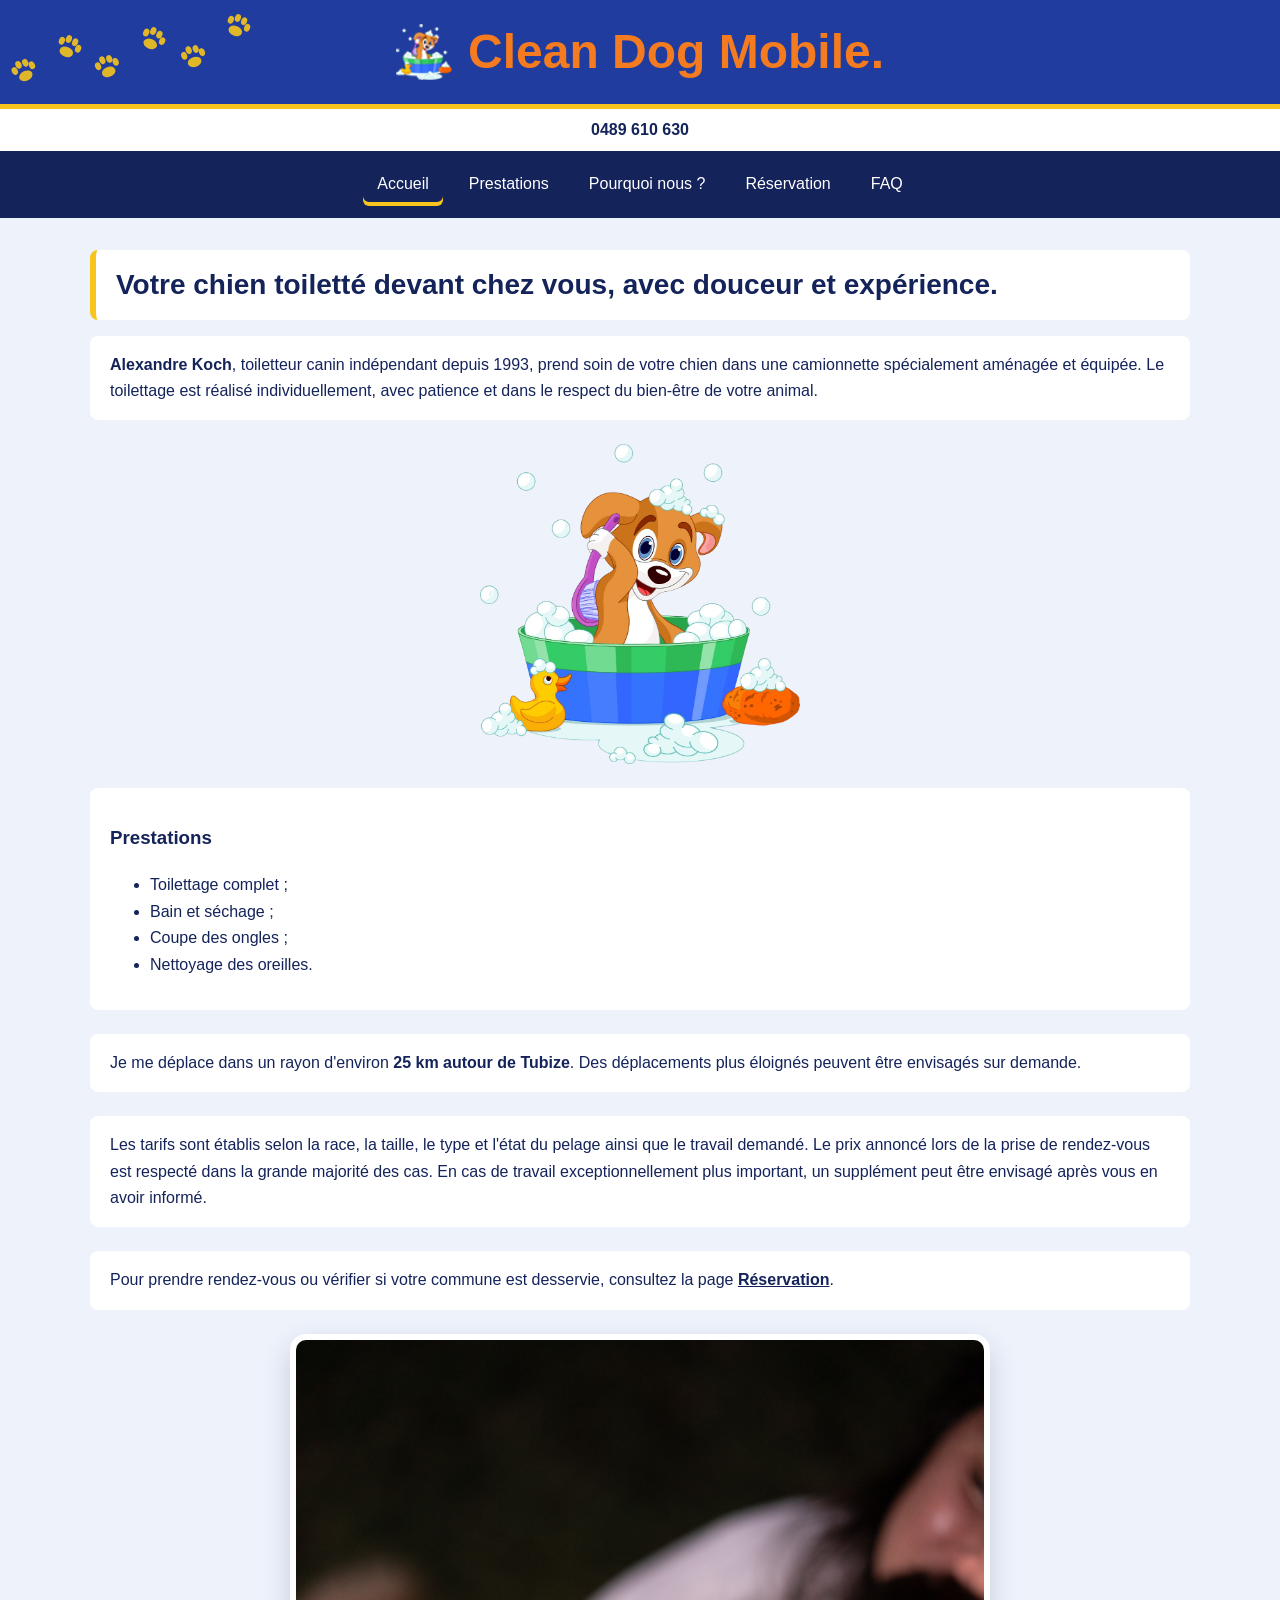
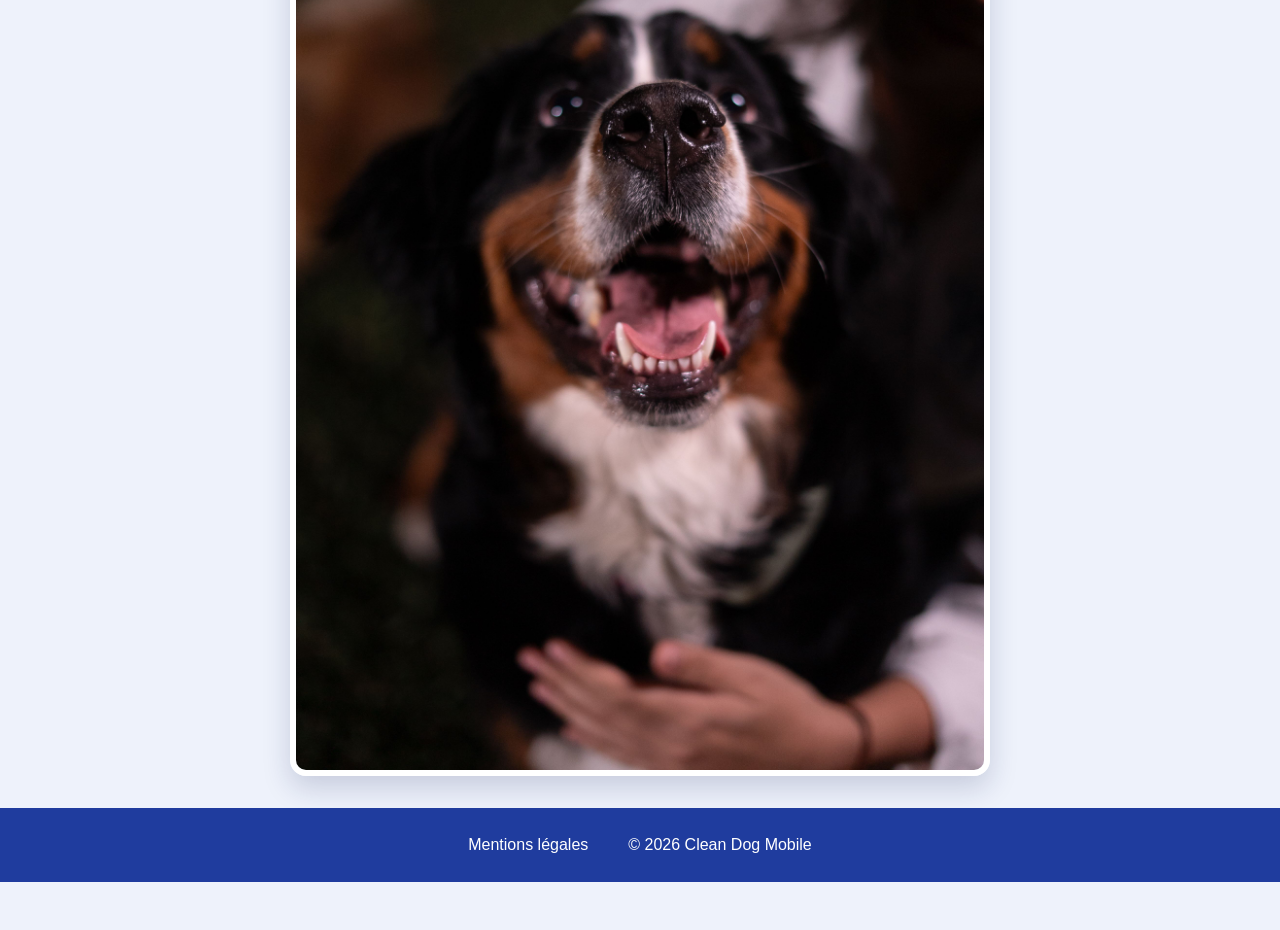
==== index.html @ 3c56d8d0 "Add files via upload" ====
<!DOCTYPE html>
<html lang="fr">
<head>
    <meta charset="UTF-8">
    <meta name="viewport" content="width=device-width, initial-scale=1.0">
    <link rel="icon" type="image/png" sizes="48x48" href="IMG/favicon.png">
    <link rel="stylesheet" href="style.css">
    <title>Clean Dog Mobile — Toilettage canin à domicile</title>
</head>
<body>
    <header>
        <h1 class="titre"><img class="mascotte-entete" src="IMG/favicon.png" alt="">Clean Dog Mobile.</h1>
        <a class="telephone-entete" href="tel:+32489610630">0489 610 630</a>
        <nav class="navigation" aria-label="Navigation principale">
            <a href="index.html" aria-current="page">Accueil</a>
            <a href="prestations.html">Prestations</a>
            <a href="pourquoi.html">Pourquoi nous ?</a>
            <a href="reservation.html">Réservation</a>
            <a href="faq.html">FAQ</a>
        </nav>
    </header>
    <main>
        <h2 class="sous-titre">Votre chien toiletté devant chez vous, avec douceur et expérience.</h2>
        <p class="paragraphe"><strong>Alexandre Koch</strong>, toiletteur canin indépendant depuis 1993, prend soin de votre chien dans une camionnette spécialement aménagée et équipée. Le toilettage est réalisé individuellement, avec patience et dans le respect du bien-être de votre animal.</p>
        <img class="logo" src="IMG/Logo%20transparent.png" alt="Logo Clean Dog Mobile : un chien dans son bain">
        <section class="paragraphe">
            <h3>Prestations</h3>
            <ul>
                <li>Toilettage complet ;</li>
                <li>Bain et séchage ;</li>
                <li>Coupe des ongles ;</li>
                <li>Nettoyage des oreilles.</li>
            </ul>
        </section>
        <p class="paragraphe">Je me déplace dans un rayon d'environ <strong>25 km autour de Tubize</strong>. Des déplacements plus éloignés peuvent être envisagés sur demande.</p>
        <p class="paragraphe">Les tarifs sont établis selon la race, la taille, le type et l'état du pelage ainsi que le travail demandé. Le prix annoncé lors de la prise de rendez-vous est respecté dans la grande majorité des cas. En cas de travail exceptionnellement plus important, un supplément peut être envisagé après vous en avoir informé.</p>
        <p class="paragraphe">Pour prendre rendez-vous ou vérifier si votre commune est desservie, consultez la page <a href="reservation.html">Réservation</a>.</p>
        <img class="image" src="IMG/pexels-ivan-garfias-893137719-30166884.jpg" alt="Un chien toiletté" width="500" height="300">
    </main>
    <a class="appel-mobile" href="tel:+32489610630" aria-label="Appeler Clean Dog Mobile au 0489 610 630">Appeler — 0489 610 630</a>
    <footer class="pied-page">
        <a href="mentions.html">Mentions légales</a>
        <span class="copyright">© 2026 Clean Dog Mobile</span>
    </footer>
</body>
</html>
---- style.css ----
:root {
    --bleu-nuit: #14235A;
    --bleu: #1F3C9E;
    --jaune: #F7C51E;
    --orange: #F47B20;
    --fond: #EEF2FB;
    --blanc: #FFFFFF;
}

* {
    box-sizing: border-box;
}

body {
    margin: 0;
    min-height: 100vh;
    padding: 0 0 48px;
    background: var(--fond);
    color: var(--bleu-nuit);
    font-family: "Trebuchet MS", Arial, sans-serif;
    font-size: 16px;
    line-height: 1.65;
}

.titre {
    display: flex;
    align-items: center;
    justify-content: center;
    gap: 16px;
    margin: 0;
    padding: 24px 16px;
    position: relative;
    background: var(--bleu);
    border-bottom: 5px solid var(--jaune);
    color: var(--orange);
    font-size: 48px;
    line-height: 1.15;
    text-align: center;
}

.mascotte-entete {
    width: 56px;
    height: 56px;
    flex: 0 0 auto;
    object-fit: contain;
}

.titre::after {
    content: "";
    position: absolute;
    top: 0;
    left: 0;
    width: 260px;
    max-width: 42%;
    height: 100%;
    pointer-events: none;
    background: url("IMG/trace-pattes.svg") left center / 100% 100% no-repeat;
    opacity: 0.9;
}

.sous-titre {
    width: 90%;
    max-width: 1100px;
    margin: 32px auto 16px;
    padding: 16px 20px;
    background: #FFFFFF;
    border-left: 6px solid #F7C51E;
    border-radius: 8px;
    color: #14235A;
    font-size: 28px;
    line-height: 1.35;
}

.navigation {
    display: flex;
    justify-content: center;
    gap: 12px;
    flex-wrap: wrap;
    padding: 12px 16px;
    background: var(--bleu-nuit);
}

.telephone-entete {
    display: block;
    padding: 8px 16px;
    background: #FFFFFF;
    color: #14235A;
    font-weight: bold;
    text-align: center;
    text-decoration: none;
}

.telephone-entete:hover,
.telephone-entete:focus {
    text-decoration: underline;
}

.navigation a,
.pied-page a {
    display: inline-block;
    padding: 8px 14px;
    border-radius: 6px;
    color: #FFFFFF;
    text-decoration: none;
}

.navigation a:hover,
.navigation a:focus,
.pied-page a:hover,
.pied-page a:focus {
    background: #1F3C9E;
    text-decoration: underline;
}

.navigation a[aria-current="page"] {
    box-shadow: inset 0 -4px 0 #F7C51E;
}

.pied-page a[aria-current="page"] {
    box-shadow: inset 0 -4px 0 #F7C51E;
}

.contenu-page {
    width: 90%;
    max-width: 1100px;
    margin: 0 auto;
}

.contenu-page .sous-titre {
    width: 100%;
}

.carte {
    margin: 16px 0;
    padding: 20px;
    background: #FFFFFF;
    border-radius: 8px;
}

.carte h3 {
    margin-top: 0;
    color: #14235A;
}

.carte a:not(.bouton-appel),
.paragraphe a {
    color: #14235A;
    font-weight: bold;
    text-decoration: underline;
}

.bouton-appel {
    display: flex;
    flex-direction: column;
    align-items: center;
    width: 100%;
    margin: 12px 0;
    padding: 18px 20px;
    border: 3px solid #F47B20;
    border-radius: 10px;
    background: #F47B20;
    color: #14235A;
    font-weight: bold;
    text-align: center;
    text-decoration: none;
}

.appel-intro {
    margin-top: 0;
    font-size: 22px;
    font-weight: bold;
    text-align: center;
}

.appel-legende {
    font-size: 18px;
    text-transform: uppercase;
}

.numero-telephone {
    font-size: 42px;
    line-height: 1.2;
}

.bouton-appel:hover,
.bouton-appel:focus {
    background: #F7C51E;
}

.bouton-appel:focus-visible {
    outline: 3px solid #14235A;
    outline-offset: 4px;
}

.etapes-reservation li,
.carte li {
    margin-bottom: 8px;
    padding-left: 4px;
}

.etapes-reservation li::marker {
    color: #1F3C9E;
    font-weight: bold;
}

.informations-pratiques {
    padding: 12px 16px;
    border-left: 5px solid #F7C51E;
    background: #EEF2FB;
}

.note-a-completer {
    padding: 14px 18px;
    border-left: 5px solid #F7C51E;
    background: #FFFFFF;
}

.faq-liste {
    margin: 16px 0;
}

.faq-item {
    margin: 12px 0;
    padding: 16px 20px;
    border-left: 5px solid #F7C51E;
    border-radius: 8px;
    background: #FFFFFF;
}

.faq-item summary {
    color: #14235A;
    font-size: 18px;
    font-weight: bold;
    cursor: pointer;
}

.faq-item summary::marker {
    color: #1F3C9E;
}

.faq-item p {
    margin-bottom: 0;
}

.pied-page {
    display: flex;
    justify-content: center;
    gap: 12px;
    flex-wrap: wrap;
    margin-top: 32px;
    padding: 16px;
    background: var(--bleu);
}

.copyright {
    display: inline-block;
    padding: 8px 14px;
    color: #FFFFFF;
}

.paragraphe {
    width: 90%;
    max-width: 1100px;
    margin: 16px auto 24px;
    padding: 16px 20px;
    background: #FFFFFF;
    border-radius: 8px;
    color: #14235A;
}

.image {
    display: block;
    width: 90%;
    max-width: 700px;
    height: auto;
    margin: 24px auto;
    border: 6px solid #FFFFFF;
    border-radius: 16px;
    box-shadow: 0 12px 28px rgb(20 35 90 / 18%);
    object-fit: cover;
}

.logo {
    display: block;
    width: min(80%, 320px);
    height: auto;
    margin: 8px auto 24px;
}

.intro-page {
    margin: 16px 0 24px;
    text-align: center;
}

.prestation-grille,
.arguments-grille {
    display: grid;
    grid-template-columns: repeat(auto-fit, minmax(240px, 1fr));
    gap: 20px;
    margin: 24px 0;
}

.prestation-carte,
.argument-carte {
    padding: 20px;
    border-radius: 10px;
    background: #FFFFFF;
    box-shadow: 0 8px 20px rgb(20 35 90 / 10%);
}

.prestation-carte h3,
.argument-carte h3 {
    margin: 12px 0 8px;
}

.prestation-carte p,
.argument-carte p {
    margin: 0;
}

.prestation-visuel {
    display: grid;
    min-height: 160px;
    place-items: center;
    border-radius: 8px;
    background: #EEF2FB;
}

.prestation-illustration {
    display: block;
    width: 180px;
    max-width: 90%;
    height: 140px;
    object-fit: contain;
}

.argument-numero {
    display: inline-grid;
    width: 42px;
    height: 42px;
    place-items: center;
    border-radius: 50%;
    background: #F7C51E;
    color: #14235A;
    font-weight: bold;
}

.bandeau-races {
    margin: 28px 0;
    padding: 18px;
    border-radius: 8px;
    background: #1F3C9E;
    color: #FFFFFF;
    font-size: 24px;
    text-align: center;
}

.experience h2 {
    margin-top: 0;
}

.appel-mobile {
    display: none;
}

@media (max-width: 600px) {
    body {
        padding-bottom: calc(88px + env(safe-area-inset-bottom));
    }

    .titre {
        gap: 8px;
        padding: 16px 12px;
        font-size: 32px;
    }

    .mascotte-entete {
        width: 40px;
        height: 40px;
    }

    .titre::after {
        opacity: 0.35;
    }

    .sous-titre,
    .paragraphe,
    .contenu-page {
        width: 90%;
    }

    .sous-titre {
        font-size: 22px;
    }

    .bouton-appel {
        padding: 16px 12px;
    }

    .numero-telephone {
        font-size: 34px;
    }

    .appel-intro {
        font-size: 19px;
    }

    .carte {
        padding: 16px;
    }

    .appel-mobile {
        position: fixed;
        z-index: 10;
        right: 16px;
        bottom: calc(12px + env(safe-area-inset-bottom));
        left: 16px;
        display: block;
        padding: 12px 16px;
        border: 2px solid var(--bleu-nuit);
        border-radius: 8px;
        background: var(--orange);
        color: var(--bleu-nuit);
        font-weight: bold;
        text-align: center;
        text-decoration: none;
    }

    .appel-mobile:focus-visible {
        outline: 3px solid var(--bleu-nuit);
        outline-offset: 3px;
    }
}
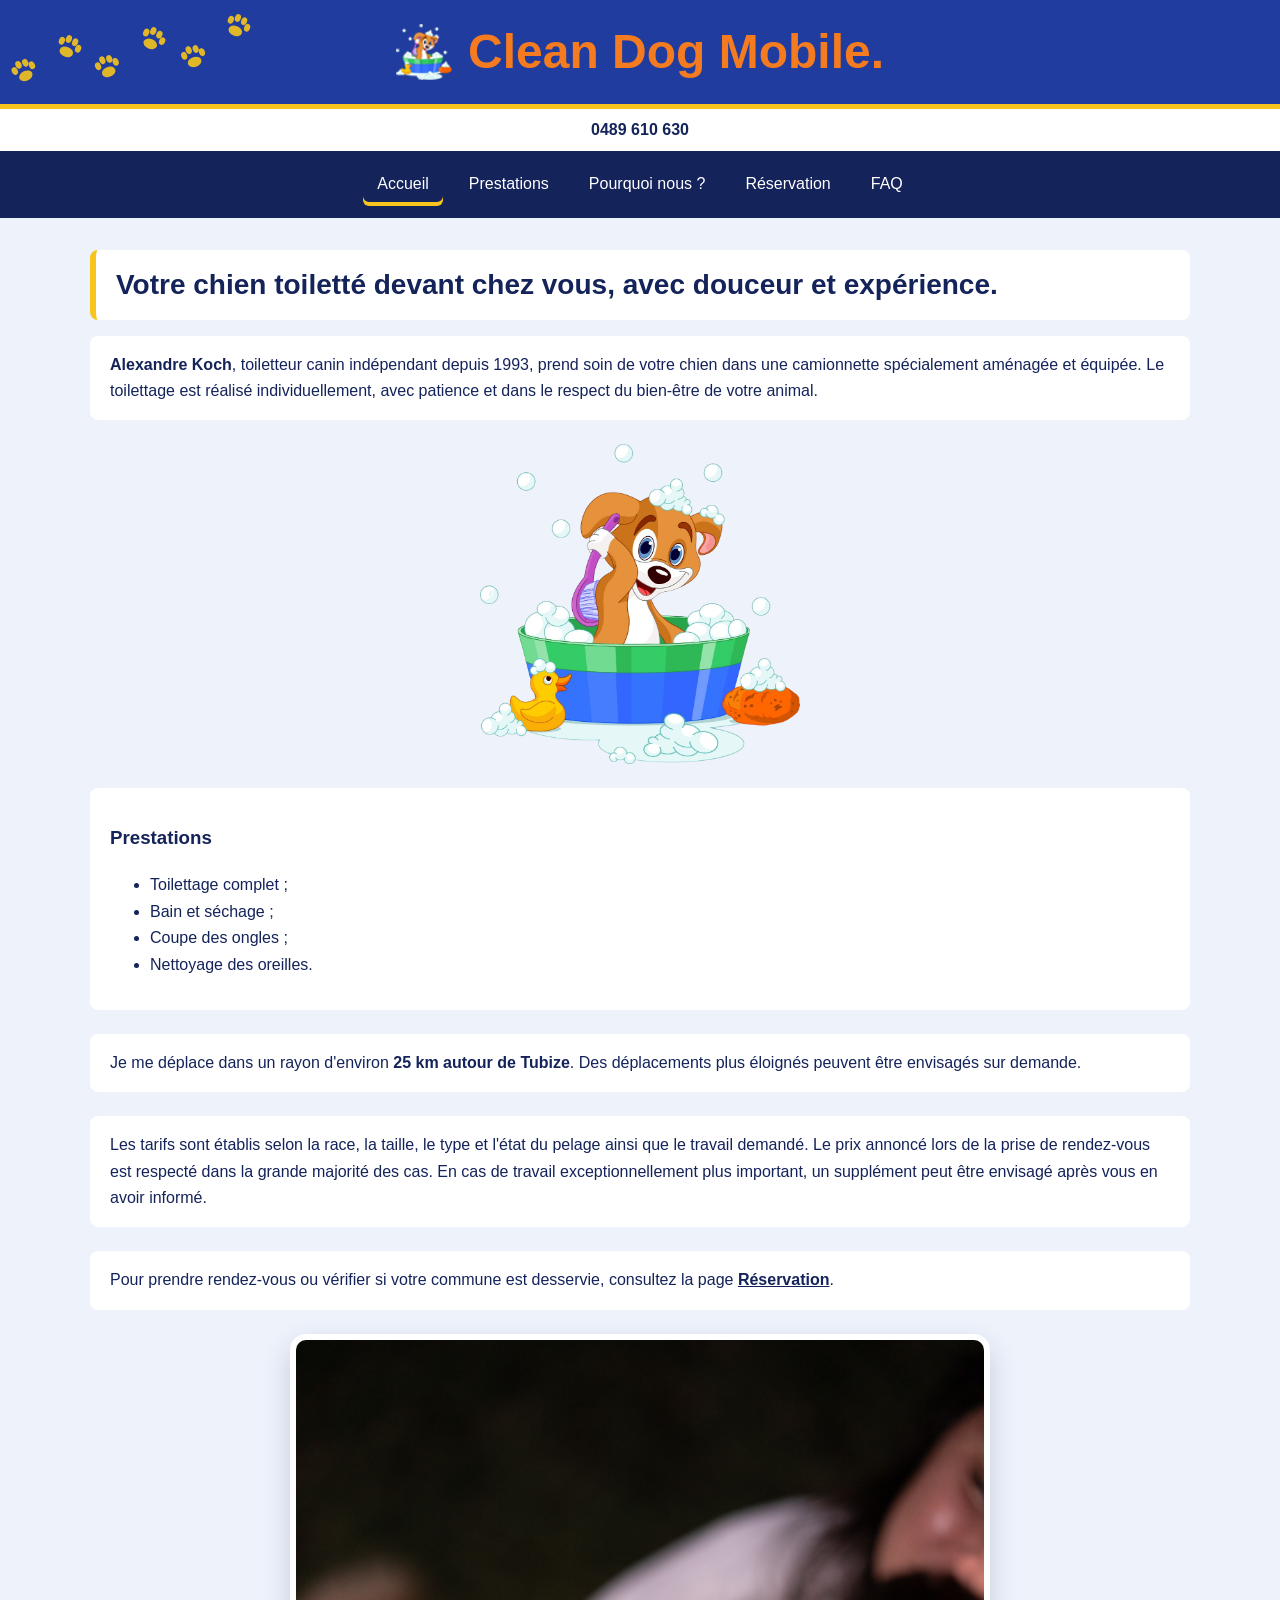
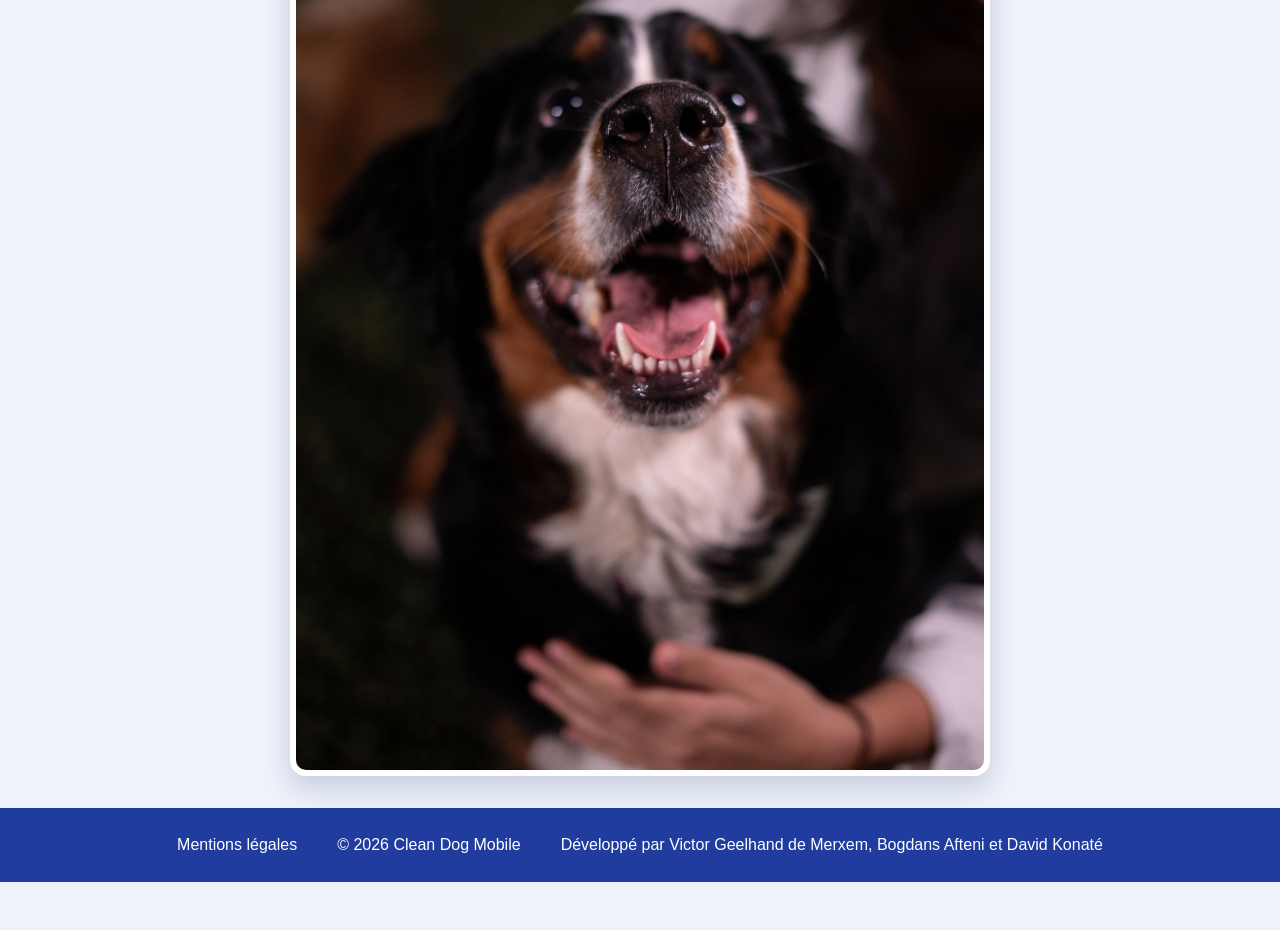
==== commit 7510f9e0: "Add files via upload" ====
--- a/index.html
+++ b/index.html
@@ -41,6 +41,7 @@
     <footer class="pied-page">
         <a href="mentions.html">Mentions légales</a>
         <span class="copyright">© 2026 Clean Dog Mobile</span>
+        <span class="credits">Développé par Victor Geelhand de Merxem, Bogdans Afteni et David Konaté</span>
     </footer>
 </body>
 </html>
--- a/style.css
+++ b/style.css
@@ -1,3 +1,4 @@
+/* Couleurs réutilisées sur tout le site. */
 :root {
     --bleu-nuit: #14235A;
     --bleu: #1F3C9E;
@@ -7,10 +8,12 @@
     --blanc: #FFFFFF;
 }
 
+/* Les tailles incluent aussi les bordures et les marges intérieures. */
 * {
     box-sizing: border-box;
 }
 
+/* Style général des pages : fond, texte et espace pour le bas de page. */
 body {
     margin: 0;
     min-height: 100vh;
@@ -22,6 +25,7 @@
     line-height: 1.65;
 }
 
+/* Grand titre du haut de page. */
 .titre {
     display: flex;
     align-items: center;
@@ -38,6 +42,7 @@
     text-align: center;
 }
 
+/* Taille et place de la petite image dans le titre. */
 .mascotte-entete {
     width: 56px;
     height: 56px;
@@ -45,6 +50,7 @@
     object-fit: contain;
 }
 
+/* Décoration en forme de traces de pattes derrière le titre. */
 .titre::after {
     content: "";
     position: absolute;
@@ -58,6 +64,7 @@
     opacity: 0.9;
 }
 
+/* Titre placé au-dessus du contenu de chaque page. */
 .sous-titre {
     width: 90%;
     max-width: 1100px;
@@ -71,6 +78,7 @@
     line-height: 1.35;
 }
 
+/* Menu principal : liens centrés et répartis sur plusieurs lignes si besoin. */
 .navigation {
     display: flex;
     justify-content: center;
@@ -80,6 +88,7 @@
     background: var(--bleu-nuit);
 }
 
+/* Numéro de téléphone affiché sous le titre. */
 .telephone-entete {
     display: block;
     padding: 8px 16px;
@@ -90,11 +99,13 @@
     text-decoration: none;
 }
 
+/* Souligne le numéro quand on le survole ou le sélectionne au clavier. */
 .telephone-entete:hover,
 .telephone-entete:focus {
     text-decoration: underline;
 }
 
+/* Style partagé par les liens du menu et du pied de page. */
 .navigation a,
 .pied-page a {
     display: inline-block;
@@ -104,6 +115,7 @@
     text-decoration: none;
 }
 
+/* Change le fond des liens au survol ou quand on les sélectionne. */
 .navigation a:hover,
 .navigation a:focus,
 .pied-page a:hover,
@@ -112,24 +124,29 @@
     text-decoration: underline;
 }
 
+/* Marque le lien de la page actuelle dans le menu. */
 .navigation a[aria-current="page"] {
     box-shadow: inset 0 -4px 0 #F7C51E;
 }
 
+/* Marque le lien actuel si le pied de page en contient un. */
 .pied-page a[aria-current="page"] {
     box-shadow: inset 0 -4px 0 #F7C51E;
 }
 
+/* Centre le contenu des pages et limite sa largeur sur les grands écrans. */
 .contenu-page {
     width: 90%;
     max-width: 1100px;
     margin: 0 auto;
 }
 
+/* Le sous-titre prend toute la largeur de la zone de contenu. */
 .contenu-page .sous-titre {
     width: 100%;
 }
 
+/* Carte blanche utilisée pour présenter des informations. */
 .carte {
     margin: 16px 0;
     padding: 20px;
@@ -137,11 +154,13 @@
     border-radius: 8px;
 }
 
+/* Titre à l'intérieur d'une carte. */
 .carte h3 {
     margin-top: 0;
     color: #14235A;
 }
 
+/* Liens faciles à repérer dans les cartes et les paragraphes. */
 .carte a:not(.bouton-appel),
 .paragraphe a {
     color: #14235A;
@@ -149,6 +168,7 @@
     text-decoration: underline;
 }
 
+/* Grand bouton pour appeler, avec son texte centré. */
 .bouton-appel {
     display: flex;
     flex-direction: column;
@@ -165,6 +185,7 @@
     text-decoration: none;
 }
 
+/* Texte d'introduction au-dessus du numéro d'appel. */
 .appel-intro {
     margin-top: 0;
     font-size: 22px;
@@ -172,53 +193,63 @@
     text-align: center;
 }
 
+/* Texte qui présente le numéro de téléphone. */
 .appel-legende {
     font-size: 18px;
     text-transform: uppercase;
 }
 
+/* Numéro de téléphone affiché en grand. */
 .numero-telephone {
     font-size: 42px;
     line-height: 1.2;
 }
 
+/* Le bouton d'appel change de couleur au survol ou à la sélection. */
 .bouton-appel:hover,
 .bouton-appel:focus {
     background: #F7C51E;
 }
 
+/* Contour visible quand le bouton est sélectionné au clavier. */
 .bouton-appel:focus-visible {
     outline: 3px solid #14235A;
     outline-offset: 4px;
 }
 
+/* Aère les étapes et les listes dans les cartes. */
 .etapes-reservation li,
 .carte li {
     margin-bottom: 8px;
     padding-left: 4px;
 }
 
+/* Met en évidence les numéros des étapes. */
 .etapes-reservation li::marker {
     color: #1F3C9E;
     font-weight: bold;
 }
 
+/* Bloc qui met en avant les informations pratiques. */
 .informations-pratiques {
     padding: 12px 16px;
     border-left: 5px solid #F7C51E;
     background: #EEF2FB;
 }
 
+/* Bloc qui signale une note à compléter. */
 .note-a-completer {
     padding: 14px 18px;
     border-left: 5px solid #F7C51E;
     background: #FFFFFF;
 }
 
+/* Ajoute de l'espace autour de la liste des questions fréquentes. */
 .faq-liste {
     margin: 16px 0;
 }
 
+/* Présente chaque question fréquente dans une carte. */
 .faq-item {
     margin: 12px 0;
     padding: 16px 20px;
@@ -227,6 +258,7 @@
     background: #FFFFFF;
 }
 
+/* Rend les questions plus visibles et indique qu'on peut cliquer dessus. */
 .faq-item summary {
     color: #14235A;
     font-size: 18px;
@@ -234,14 +266,17 @@
     cursor: pointer;
 }
 
+/* Colore la flèche qui ouvre ou ferme une question. */
 .faq-item summary::marker {
     color: #1F3C9E;
 }
 
+/* Évite un espace en trop après la réponse. */
 .faq-item p {
     margin-bottom: 0;
 }
 
+/* Barre du bas : centre les liens et passe à la ligne si nécessaire. */
 .pied-page {
     display: flex;
     justify-content: center;
@@ -252,12 +287,15 @@
     background: var(--bleu);
 }
 
-.copyright {
+/* Texte du copyright et noms des personnes qui ont créé le site. */
+.copyright,
+.credits {
     display: inline-block;
     padding: 8px 14px;
     color: #FFFFFF;
 }
 
+/* Bloc blanc pour le texte courant, centré et limité en largeur. */
 .paragraphe {
     width: 90%;
     max-width: 1100px;
@@ -268,6 +306,7 @@
     color: #14235A;
 }
 
+/* Image centrée, adaptée à l'écran et encadrée. */
 .image {
     display: block;
     width: 90%;
@@ -280,6 +319,7 @@
     object-fit: cover;
 }
 
+/* Logo centré, avec une taille limitée. */
 .logo {
     display: block;
     width: min(80%, 320px);
@@ -287,11 +327,13 @@
     margin: 8px auto 24px;
 }
 
+/* Espacement et alignement du texte d'introduction d'une page. */
 .intro-page {
     margin: 16px 0 24px;
     text-align: center;
 }
 
+/* Présente les prestations et les arguments sous forme de grille. */
 .prestation-grille,
 .arguments-grille {
     display: grid;
@@ -300,6 +342,7 @@
     margin: 24px 0;
 }
 
+/* Apparence des cartes de prestation et des arguments. */
 .prestation-carte,
 .argument-carte {
     padding: 20px;
@@ -308,16 +351,19 @@
     box-shadow: 0 8px 20px rgb(20 35 90 / 10%);
 }
 
+/* Espacement des titres dans les cartes. */
 .prestation-carte h3,
 .argument-carte h3 {
     margin: 12px 0 8px;
 }
 
+/* Retire la marge sous le texte des cartes. */
 .prestation-carte p,
 .argument-carte p {
     margin: 0;
 }
 
+/* Zone de fond derrière chaque illustration de prestation. */
 .prestation-visuel {
     display: grid;
     min-height: 160px;
@@ -326,6 +372,7 @@
     background: #EEF2FB;
 }
 
+/* Taille de l'illustration, sans la déformer. */
 .prestation-illustration {
     display: block;
     width: 180px;
@@ -334,6 +381,7 @@
     object-fit: contain;
 }
 
+/* Affiche le numéro d'un argument dans un cercle. */
 .argument-numero {
     display: inline-grid;
     width: 42px;
@@ -345,6 +393,7 @@
     font-weight: bold;
 }
 
+/* Bandeau coloré qui annonce les races de chiens acceptées. */
 .bandeau-races {
     margin: 28px 0;
     padding: 18px;
@@ -355,60 +404,74 @@
     text-align: center;
 }
 
+/* Retire l'espace au-dessus du titre de la partie expérience. */
 .experience h2 {
     margin-top: 0;
 }
 
+/* Le bouton d'appel mobile reste caché sur les grands écrans. */
 .appel-mobile {
     display: none;
 }
 
+/* Ajustements pour les écrans de téléphone. */
 @media (max-width: 600px) {
+    /* Réserve de la place en bas pour le bouton d'appel fixe. */
     body {
         padding-bottom: calc(88px + env(safe-area-inset-bottom));
     }
 
+    /* Réduit le titre pour qu'il tienne sur un petit écran. */
     .titre {
         gap: 8px;
         padding: 16px 12px;
         font-size: 32px;
     }
 
+    /* Réduit la mascotte dans le titre sur téléphone. */
     .mascotte-entete {
         width: 40px;
         height: 40px;
     }
 
+    /* Rend la décoration moins visible sur le petit écran. */
     .titre::after {
         opacity: 0.35;
     }
 
+    /* Garde les blocs de contenu à une largeur confortable. */
     .sous-titre,
     .paragraphe,
     .contenu-page {
         width: 90%;
     }
 
+    /* Réduit la taille des sous-titres sur téléphone. */
     .sous-titre {
         font-size: 22px;
     }
 
+    /* Adapte les marges intérieures du bouton d'appel. */
     .bouton-appel {
         padding: 16px 12px;
     }
 
+    /* Réduit le numéro pour qu'il ne déborde pas de l'écran. */
     .numero-telephone {
         font-size: 34px;
     }
 
+    /* Réduit le texte d'introduction de l'appel. */
     .appel-intro {
         font-size: 19px;
     }
 
+    /* Réduit l'espace intérieur des cartes. */
     .carte {
         padding: 16px;
     }
 
+    /* Affiche un bouton d'appel fixe en bas de l'écran du téléphone. */
     .appel-mobile {
         position: fixed;
         z-index: 10;
@@ -426,6 +489,7 @@
         text-decoration: none;
     }
 
+    /* Rend le bouton mobile repérable quand on le sélectionne au clavier. */
     .appel-mobile:focus-visible {
         outline: 3px solid var(--bleu-nuit);
         outline-offset: 3px;
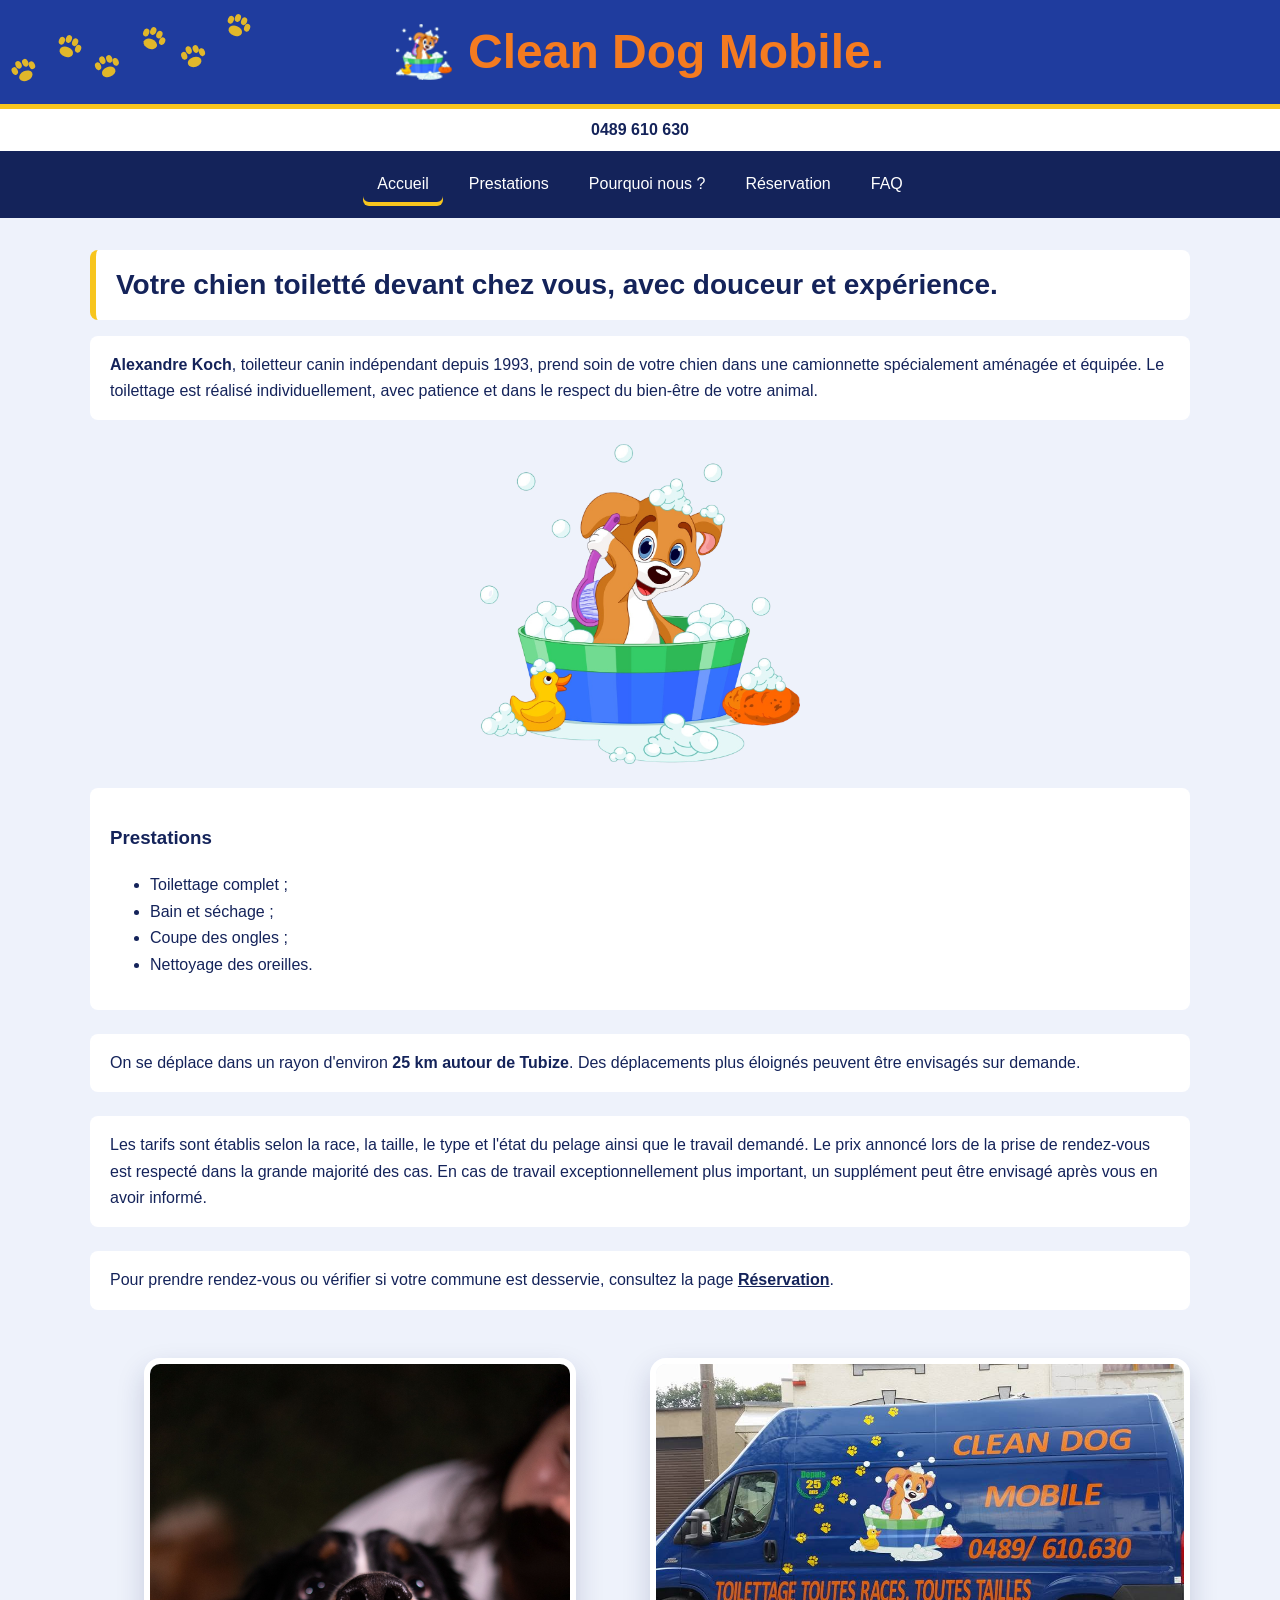
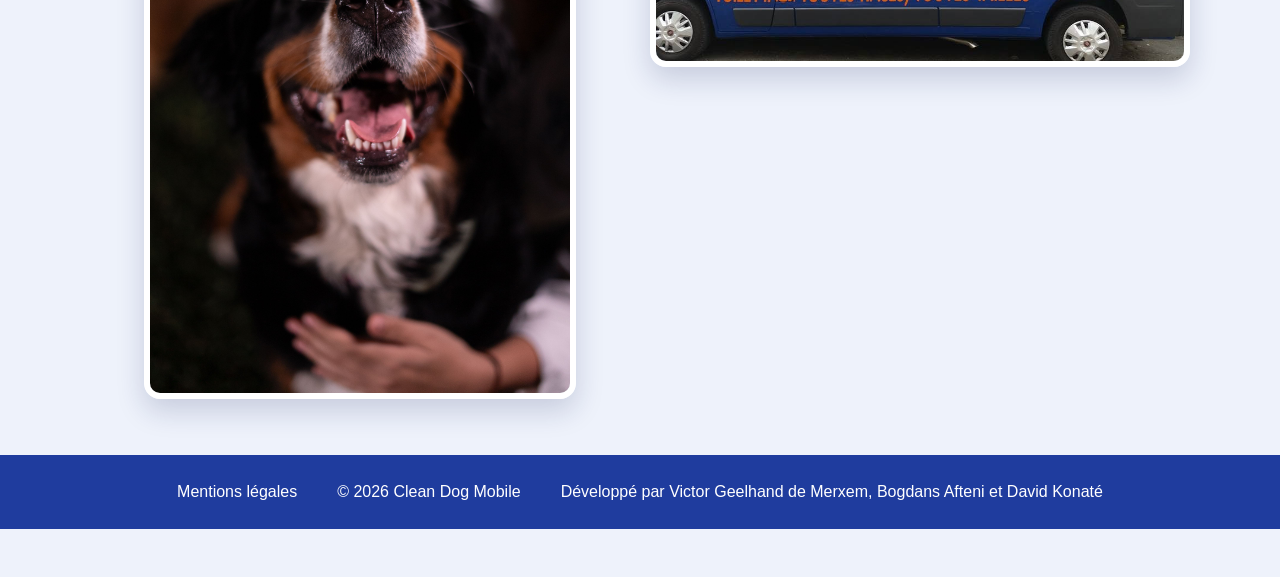
==== commit cff7cf1c: "Add files via upload" ====
--- a/index.html
+++ b/index.html
@@ -32,10 +32,13 @@
                 <li>Nettoyage des oreilles.</li>
             </ul>
         </section>
-        <p class="paragraphe">Je me déplace dans un rayon d'environ <strong>25 km autour de Tubize</strong>. Des déplacements plus éloignés peuvent être envisagés sur demande.</p>
+        <p class="paragraphe">On se déplace dans un rayon d'environ <strong>25 km autour de Tubize</strong>. Des déplacements plus éloignés peuvent être envisagés sur demande.</p>
         <p class="paragraphe">Les tarifs sont établis selon la race, la taille, le type et l'état du pelage ainsi que le travail demandé. Le prix annoncé lors de la prise de rendez-vous est respecté dans la grande majorité des cas. En cas de travail exceptionnellement plus important, un supplément peut être envisagé après vous en avoir informé.</p>
         <p class="paragraphe">Pour prendre rendez-vous ou vérifier si votre commune est desservie, consultez la page <a href="reservation.html">Réservation</a>.</p>
-        <img class="image" src="IMG/pexels-ivan-garfias-893137719-30166884.jpg" alt="Un chien toiletté" width="500" height="300">
+        <div class="images-accueil">
+            <img class="image" src="IMG/pexels-ivan-garfias-893137719-30166884.jpg" alt="Un chien toiletté" width="250" height="150">
+            <img class="image" src="IMG/camionnette.jpg" alt="Un chien toiletté" width="500" height="300">
+        </div>
     </main>
     <a class="appel-mobile" href="tel:+32489610630" aria-label="Appeler Clean Dog Mobile au 0489 610 630">Appeler — 0489 610 630</a>
     <footer class="pied-page">
--- a/style.css
+++ b/style.css
@@ -317,6 +317,26 @@
     border-radius: 16px;
     box-shadow: 0 12px 28px rgb(20 35 90 / 18%);
     object-fit: cover;
+}
+
+/* Affiche les deux images de l'accueil côte à côte. */
+.images-accueil {
+    display: grid;
+    grid-template-columns: repeat(2, minmax(0, 1fr));
+    gap: 20px;
+    width: 90%;
+    max-width: 1100px;
+    margin: 0 auto;
+}
+
+.images-accueil .image {
+    width: 100%;
+    margin: 24px 0;
+}
+
+.images-accueil .image:first-child {
+    width: 80%;
+    justify-self: center;
 }
 
 /* Logo centré, avec une taille limitée. */
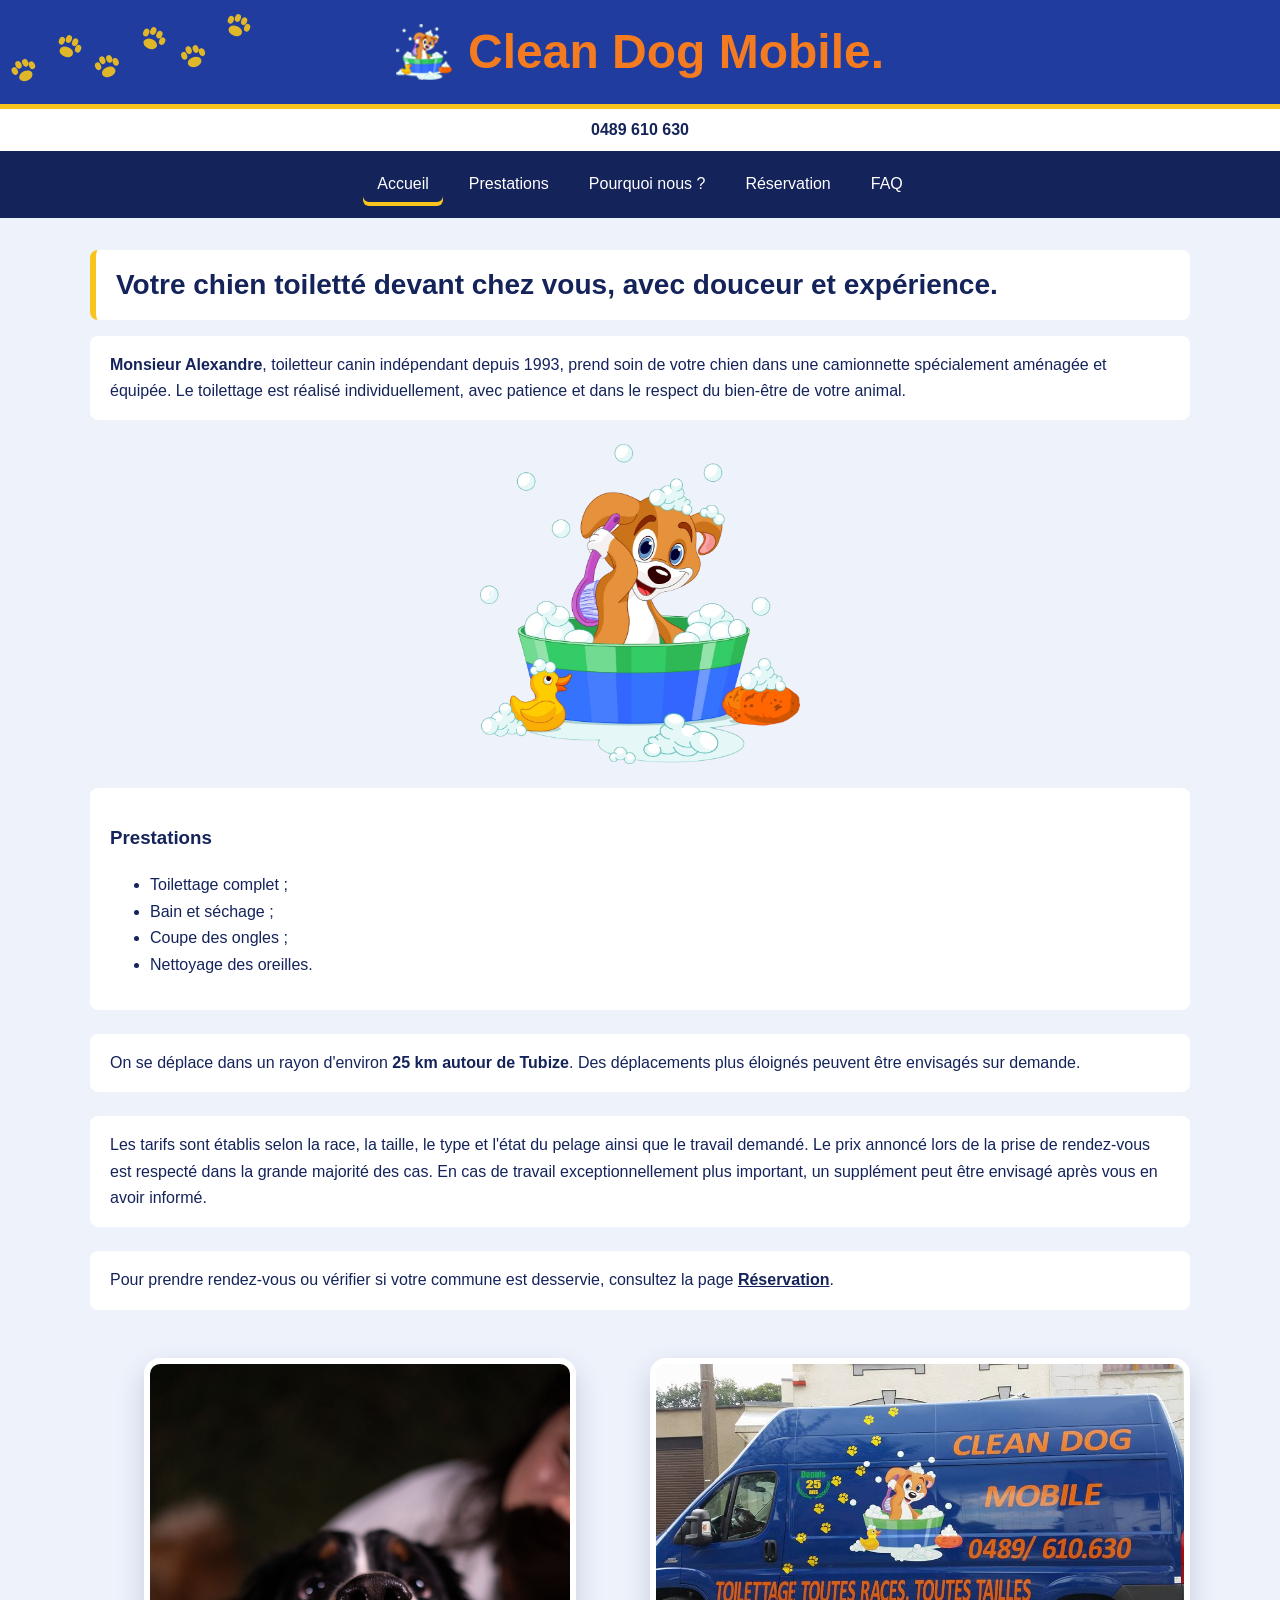
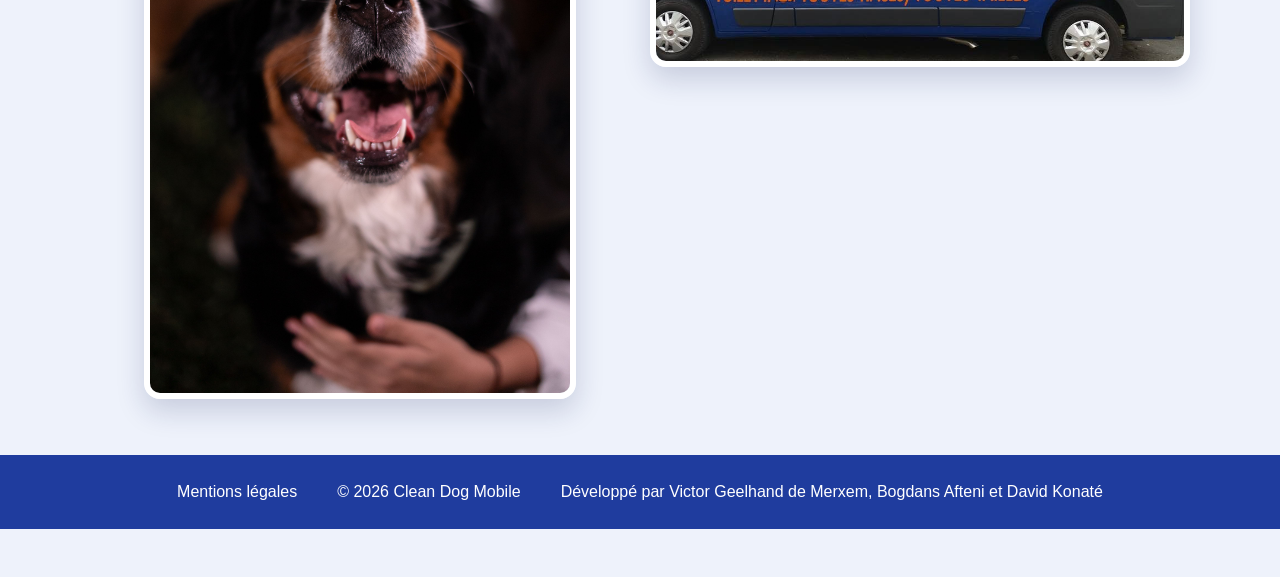
==== commit 577620d6: "Add files via upload" ====
--- a/index.html
+++ b/index.html
@@ -21,7 +21,7 @@
     </header>
     <main>
         <h2 class="sous-titre">Votre chien toiletté devant chez vous, avec douceur et expérience.</h2>
-        <p class="paragraphe"><strong>Alexandre Koch</strong>, toiletteur canin indépendant depuis 1993, prend soin de votre chien dans une camionnette spécialement aménagée et équipée. Le toilettage est réalisé individuellement, avec patience et dans le respect du bien-être de votre animal.</p>
+        <p class="paragraphe"><strong>Monsieur Alexandre</strong>, toiletteur canin indépendant depuis 1993, prend soin de votre chien dans une camionnette spécialement aménagée et équipée. Le toilettage est réalisé individuellement, avec patience et dans le respect du bien-être de votre animal.</p>
         <img class="logo" src="IMG/Logo%20transparent.png" alt="Logo Clean Dog Mobile : un chien dans son bain">
         <section class="paragraphe">
             <h3>Prestations</h3>
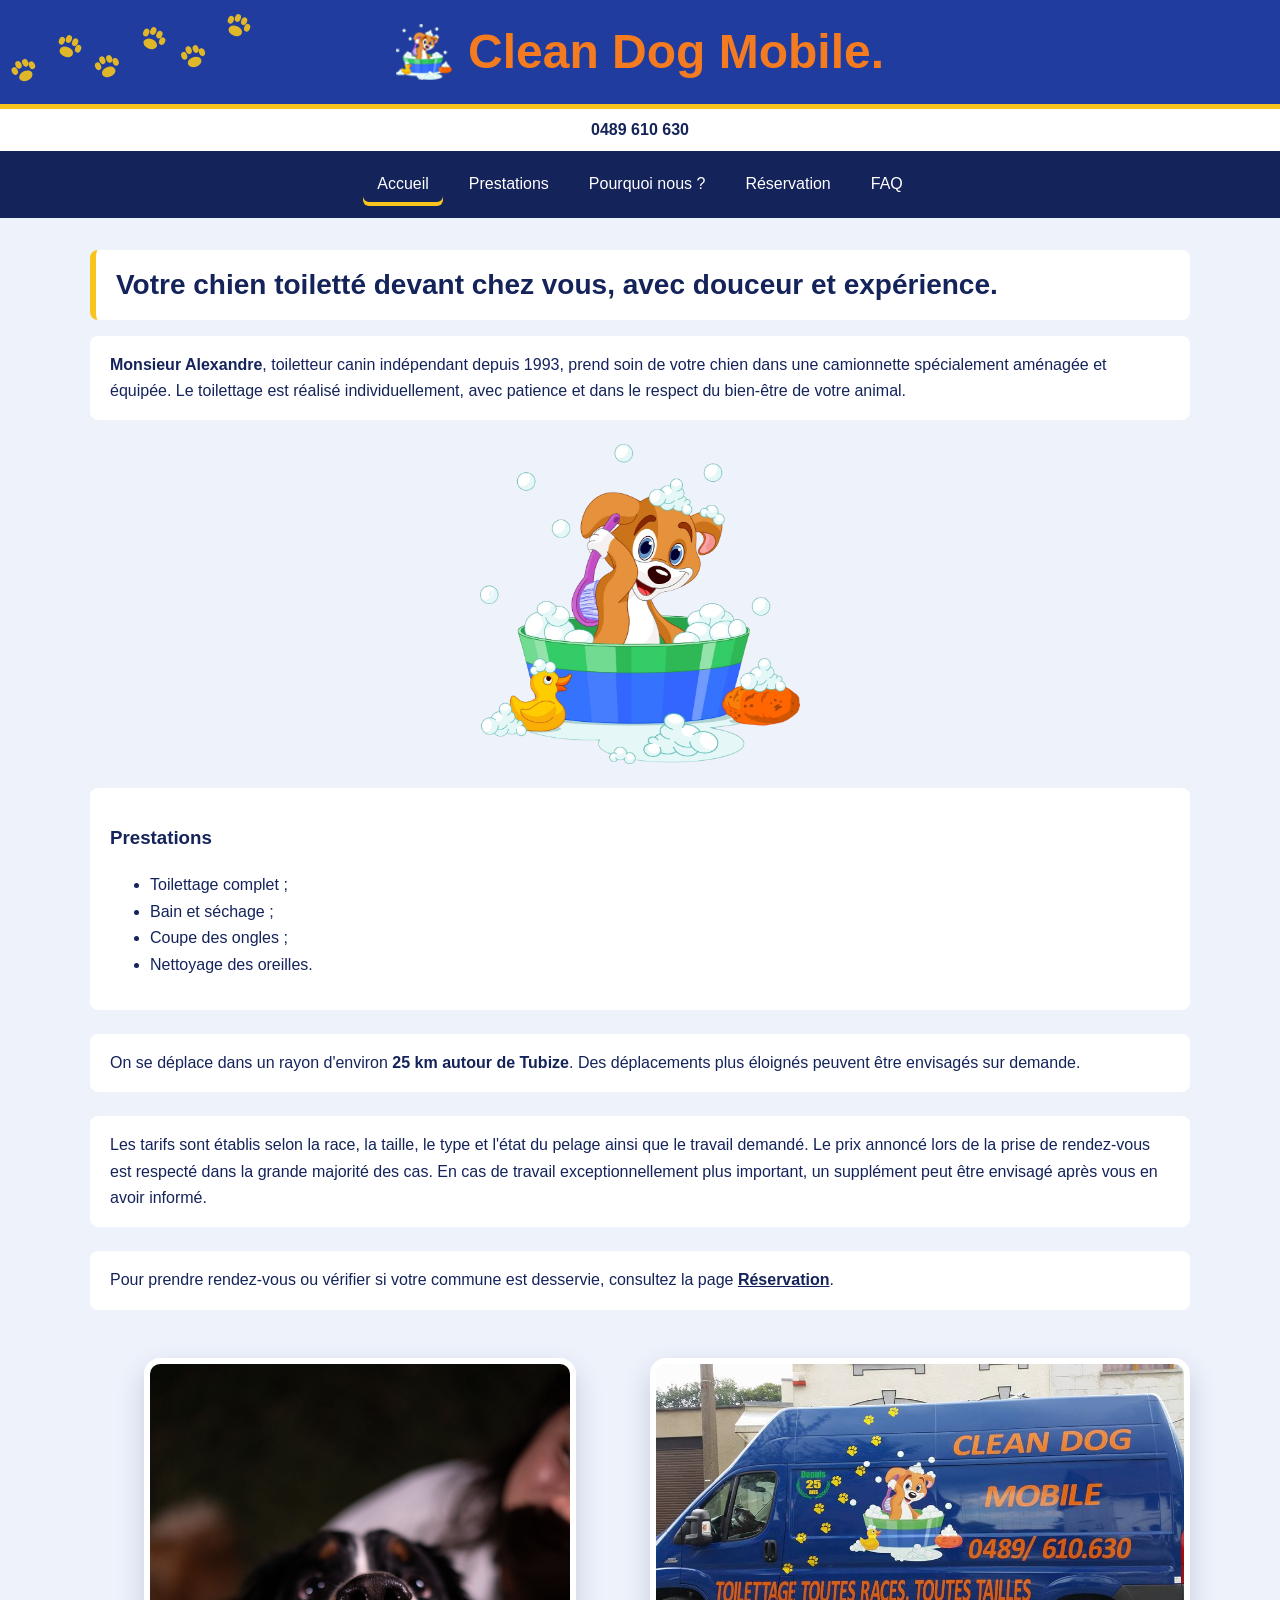
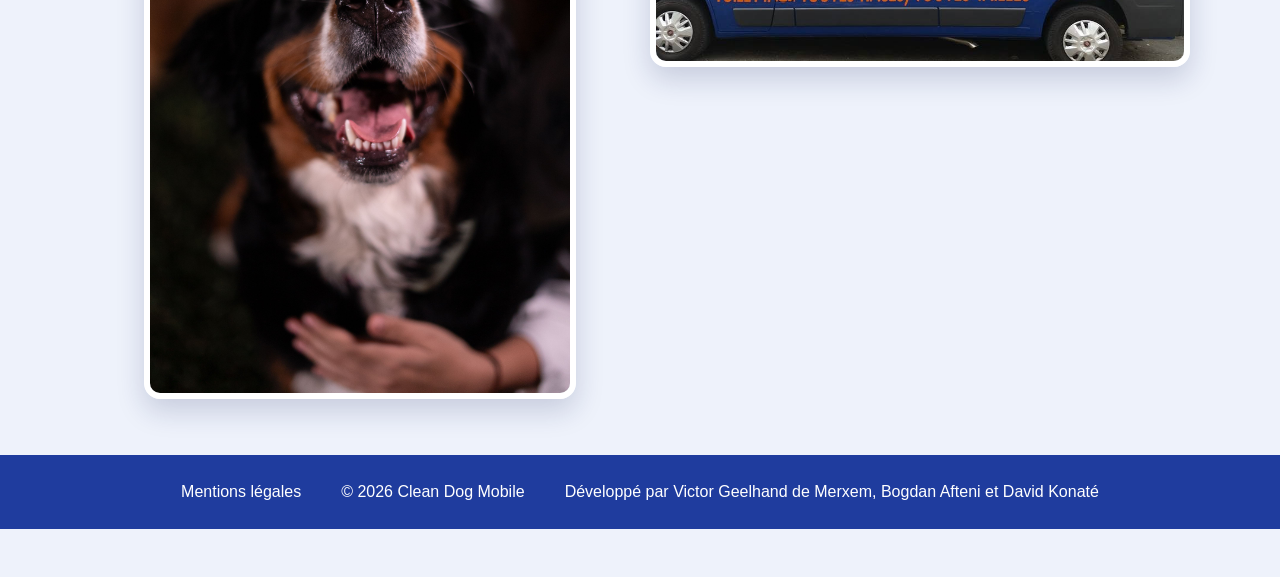
==== commit ae456506: "Add files via upload" ====
--- a/index.html
+++ b/index.html
@@ -44,7 +44,7 @@
     <footer class="pied-page">
         <a href="mentions.html">Mentions légales</a>
         <span class="copyright">© 2026 Clean Dog Mobile</span>
-        <span class="credits">Développé par Victor Geelhand de Merxem, Bogdans Afteni et David Konaté</span>
+        <span class="credits">Développé par Victor Geelhand de Merxem, Bogdan Afteni et David Konaté</span>
     </footer>
 </body>
 </html>
